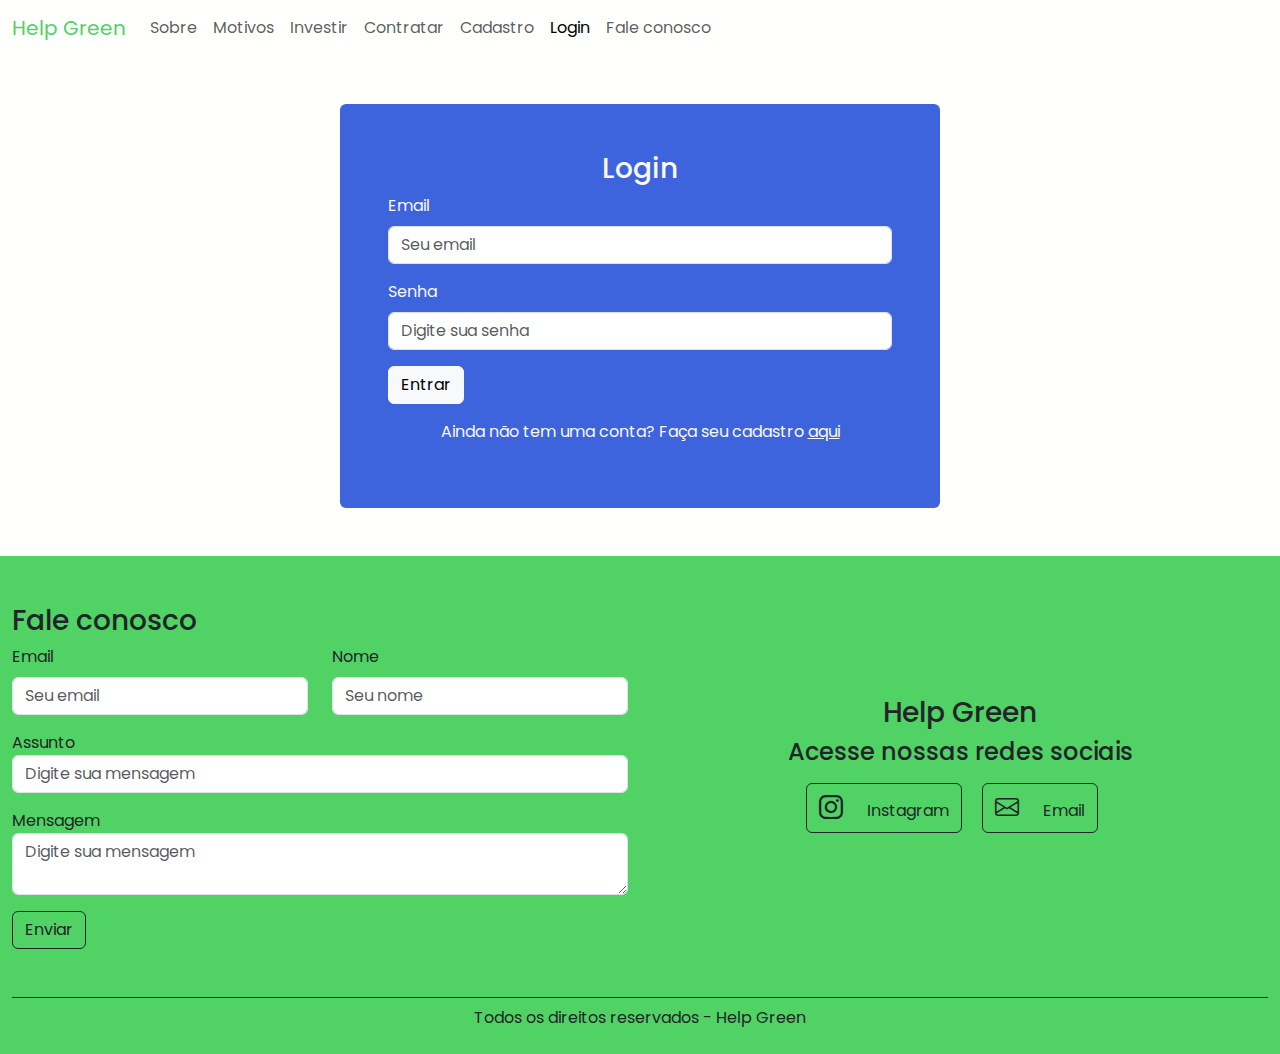
==== pages/login.html @ 9349fabf "add cards in home page" ====
<!doctype html>
<html lang="pt-br">
  <head>
    <meta charset="utf-8">
    <meta name="viewport" content="width=device-width, initial-scale=1">
    <title>Help Green</title>

    <link rel="preconnect" href="https://fonts.googleapis.com">
    <link rel="preconnect" href="https://fonts.gstatic.com" crossorigin>
    <link href="https://fonts.googleapis.com/css2?family=Poppins&display=swap" rel="stylesheet">

    <link href="https://cdn.jsdelivr.net/npm/bootstrap@5.3.3/dist/css/bootstrap.min.css" rel="stylesheet" integrity="sha384-QWTKZyjpPEjISv5WaRU9OFeRpok6YctnYmDr5pNlyT2bRjXh0JMhjY6hW+ALEwIH" crossorigin="anonymous">
    <link rel="stylesheet" href="../css/styles.css">

    <link rel="stylesheet" href="https://cdn.jsdelivr.net/npm/bootstrap-icons@1.11.3/font/bootstrap-icons.min.css">
  </head>
  <body>
    <nav class="navbar navbar-expand-lg mb-5">
        <div class="container-fluid">
          <a class="navbar-brand highlight" href="../index.html">Help Green</a>
          <button class="navbar-toggler" type="button" data-bs-toggle="collapse" data-bs-target="#navbarNavDropdown" aria-controls="navbarNavDropdown" aria-expanded="false" aria-label="Toggle navigation">
            <span class="navbar-toggler-icon"></span>
          </button>
          <div class="collapse navbar-collapse" id="navbarNavDropdown">
            <ul class="navbar-nav">
              <li class="nav-item">
                <a class="nav-link" aria-current="page" href="#">Sobre</a>
              </li>
              <li class="nav-item">
                <a class="nav-link" href="#">Motivos</a>
              </li>
              <li class="nav-item">
                <a class="nav-link" href="#">Investir</a>
              </li>
              <li class="nav-item">
                <a class="nav-link" href="#">Contratar</a>
              </li>
              <li class="nav-item">
                <a class="nav-link" href="./register.html">Cadastro</a>
              </li>
              <li class="nav-item">
                <a class="nav-link active" href="./login.html">Login</a>
              </li>
              <li class="nav-item">
                <a class="nav-link" href="#">Fale conosco</a>
              </li>
            </ul>
          </div>
        </div>
    </nav>

    <main class="container-fluid mb-5">
        <section class="container mx-auto bg-secundary p-5 rounded text-light size-form">
            <form>
                <h3 class="text-center">Login</h3>
                <div>
                    <label for="email" class="form-label">Email</label>
                    <input type="email" class="form-control mb-3" id="email" placeholder="Seu email"> 
                    <label for="password" class="form-label">Senha</label>
                    <input type="password" class="form-control mb-3" id="password" placeholder="Digite sua senha">
                </div>
                <div class="mt-3">
                    <button type="button" class="btn btn-light mb-3" id="form">Entrar</button>
                </div>
            </form>

            <p class="text-center">Ainda não tem uma conta? Faça seu cadastro <a href="./register.html" class="text-light">aqui</a></p>
        </section>
    </main>

    <footer class="container-fluid bg-footer pt-5 pb-2 mt-4 text-dark">
        <div class="row mb-5">
            <div class="col-md mb-4 mb-md-0">
              <h3>Fale conosco</h3>
              <form>
                <div class="row">
                  <div class="col">
                    <label for="email" class="form-label">Email</label>
                    <input type="email" class="form-control" id="email" placeholder="Seu email">
                  </div>                
                  <div class="col">
                    <label for="name" class="form-label">Nome</label>
                    <input type="text" class="form-control" id="name" placeholder="Seu nome">
                  </div>
                </div>
                <div class="mt-3">
                    <label for="topic">Assunto</label>
                    <input type="text" class="form-control" id="topic" placeholder="Digite sua mensagem">
                </div>
                <div class="mt-3">
                  <label for="mensage">Mensagem</label>
                  <textarea name="" id="mensage" class="form-control" placeholder="Digite sua mensagem"></textarea>
              </div>
                <div class="mt-3">
                  <button type="button" class="btn btn-outline-dark" id="form">Enviar</button>
                </div>
              </form>
            </div>
    
            <div class="col-md text-center align-self-center">
              <h3>Help Green</h3>
              <h4>Acesse nossas redes sociais</h4>     
              <div class="mt-3 mb-4">
                <button type="button" class="btn btn-outline-dark me-1 me-md-3"><i class="bi bi-instagram fs-4 me-4"></i>Instagram</button>
                <button type="button" class="btn btn-outline-dark me-1 me-md-3"><i class="bi bi-envelope fs-4 me-4"></i>Email</button>
              </div>
            </div>
          </div>
          <div>
            <p class="text-center border-top border-dark pt-2">Todos os direitos reservados - Help Green</p>
          </div>
      </footer>

      
    <script src="https://cdn.jsdelivr.net/npm/bootstrap@5.3.3/dist/js/bootstrap.bundle.min.js" integrity="sha384-YvpcrYf0tY3lHB60NNkmXc5s9fDVZLESaAA55NDzOxhy9GkcIdslK1eN7N6jIeHz" crossorigin="anonymous"></script>
  </body>
</html>
---- css/styles.css ----
:root{
    --bg-color: #fffffe;
    --highlight-color: #51D264;
    --secundary-color: #3D63DD;
    --paragraph-color: #2e2e2e;
}

body{
    background-color: var(--bg-color);
    font-family: "Poppins", sans-serif;
    font-weight: 400;
}

::selection{
    background-color: var(--highlight-color);
}

.highlight{
    color: var(--highlight-color);
}

.secundary{
    color: var(--secundary-color);
}

.p-color{
    color: var(--paragraph-color);
}

.bg-secundary{
    background-color: var(--secundary-color);
}

.bg-button{
    background-color: var(--highlight-color);
}

.bg-footer{
    background-color: var(--highlight-color);
}

.size-form{
    max-width: 600px;
}
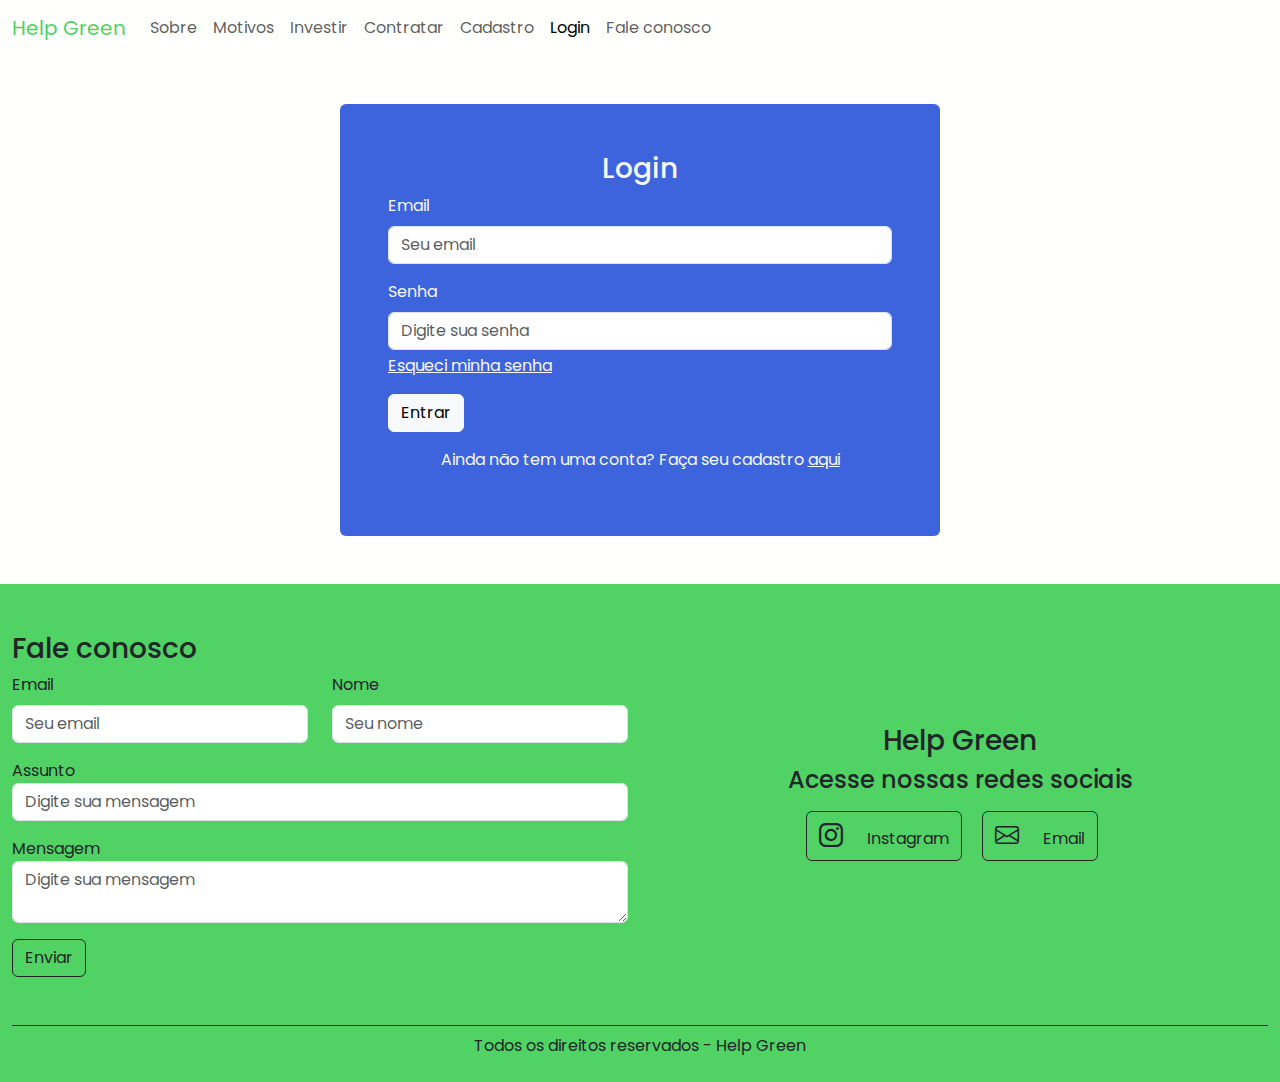
==== commit 5e1b4e1d: "add: section companies hire" ====
--- a/pages/login.html
+++ b/pages/login.html
@@ -57,7 +57,8 @@
                     <label for="email" class="form-label">Email</label>
                     <input type="email" class="form-control mb-3" id="email" placeholder="Seu email"> 
                     <label for="password" class="form-label">Senha</label>
-                    <input type="password" class="form-control mb-3" id="password" placeholder="Digite sua senha">
+                    <input type="password" class="form-control mb-1" id="password" placeholder="Digite sua senha">
+                    <a href="" class="text-light">Esqueci minha senha</a>
                 </div>
                 <div class="mt-3">
                     <button type="button" class="btn btn-light mb-3" id="form">Entrar</button>
--- a/css/styles.css
+++ b/css/styles.css
@@ -41,4 +41,13 @@
 
 .size-form{
     max-width: 600px;
-}+}
+
+.my-accordion{
+    max-width: 900px;
+}
+
+.img-accordion img{
+    max-width: 200px;
+}
+
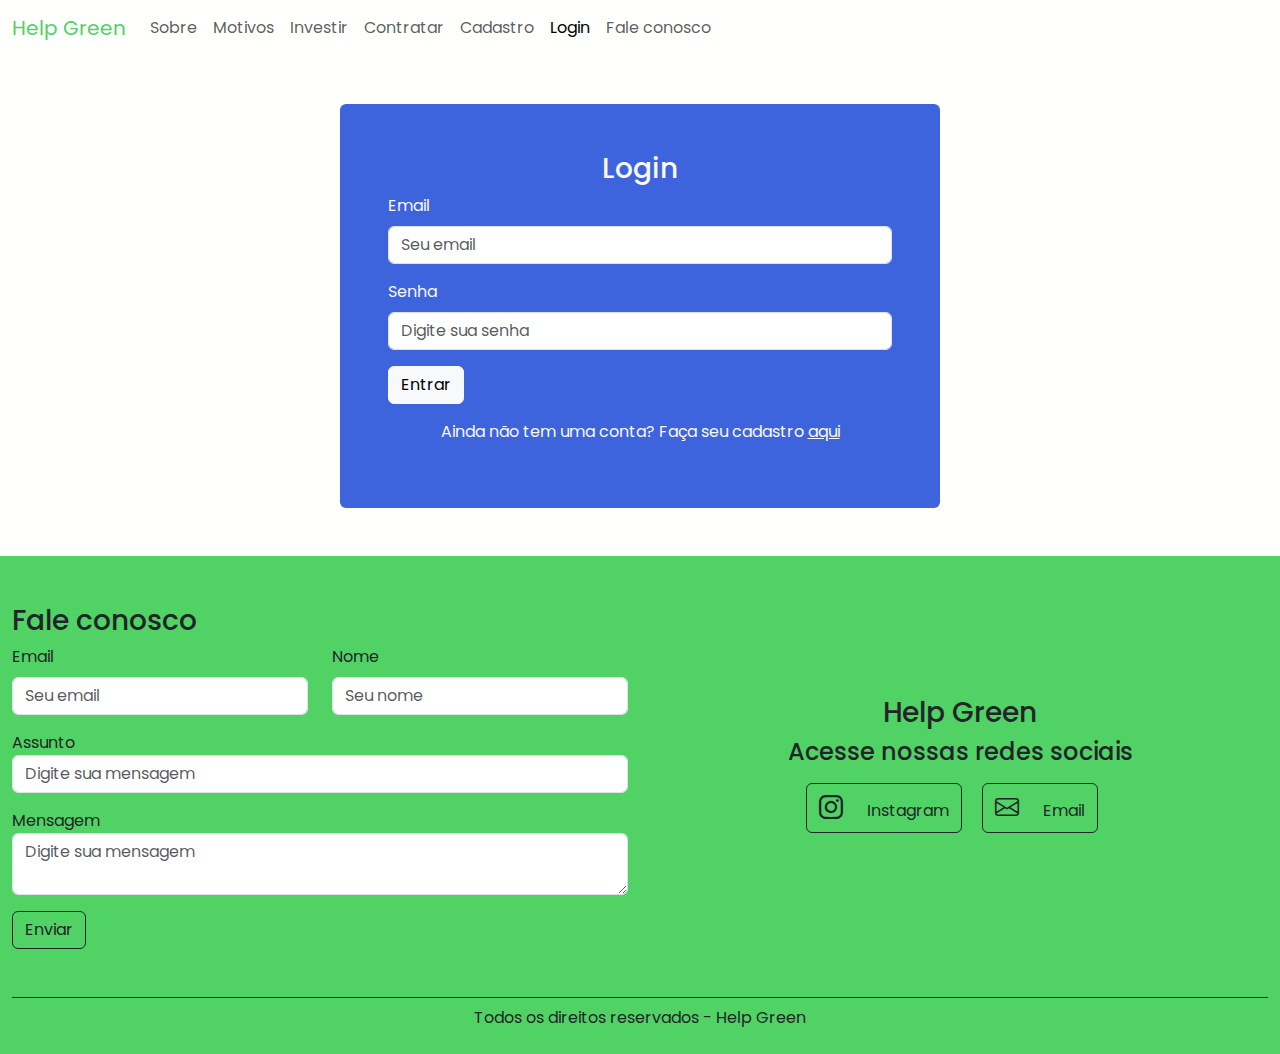
==== commit f75d20ef: "Merge branch 'juliana-sn:main' into master" ====
--- a/pages/login.html
+++ b/pages/login.html
@@ -57,8 +57,7 @@
                     <label for="email" class="form-label">Email</label>
                     <input type="email" class="form-control mb-3" id="email" placeholder="Seu email"> 
                     <label for="password" class="form-label">Senha</label>
-                    <input type="password" class="form-control mb-1" id="password" placeholder="Digite sua senha">
-                    <a href="" class="text-light">Esqueci minha senha</a>
+                    <input type="password" class="form-control mb-3" id="password" placeholder="Digite sua senha">
                 </div>
                 <div class="mt-3">
                     <button type="button" class="btn btn-light mb-3" id="form">Entrar</button>
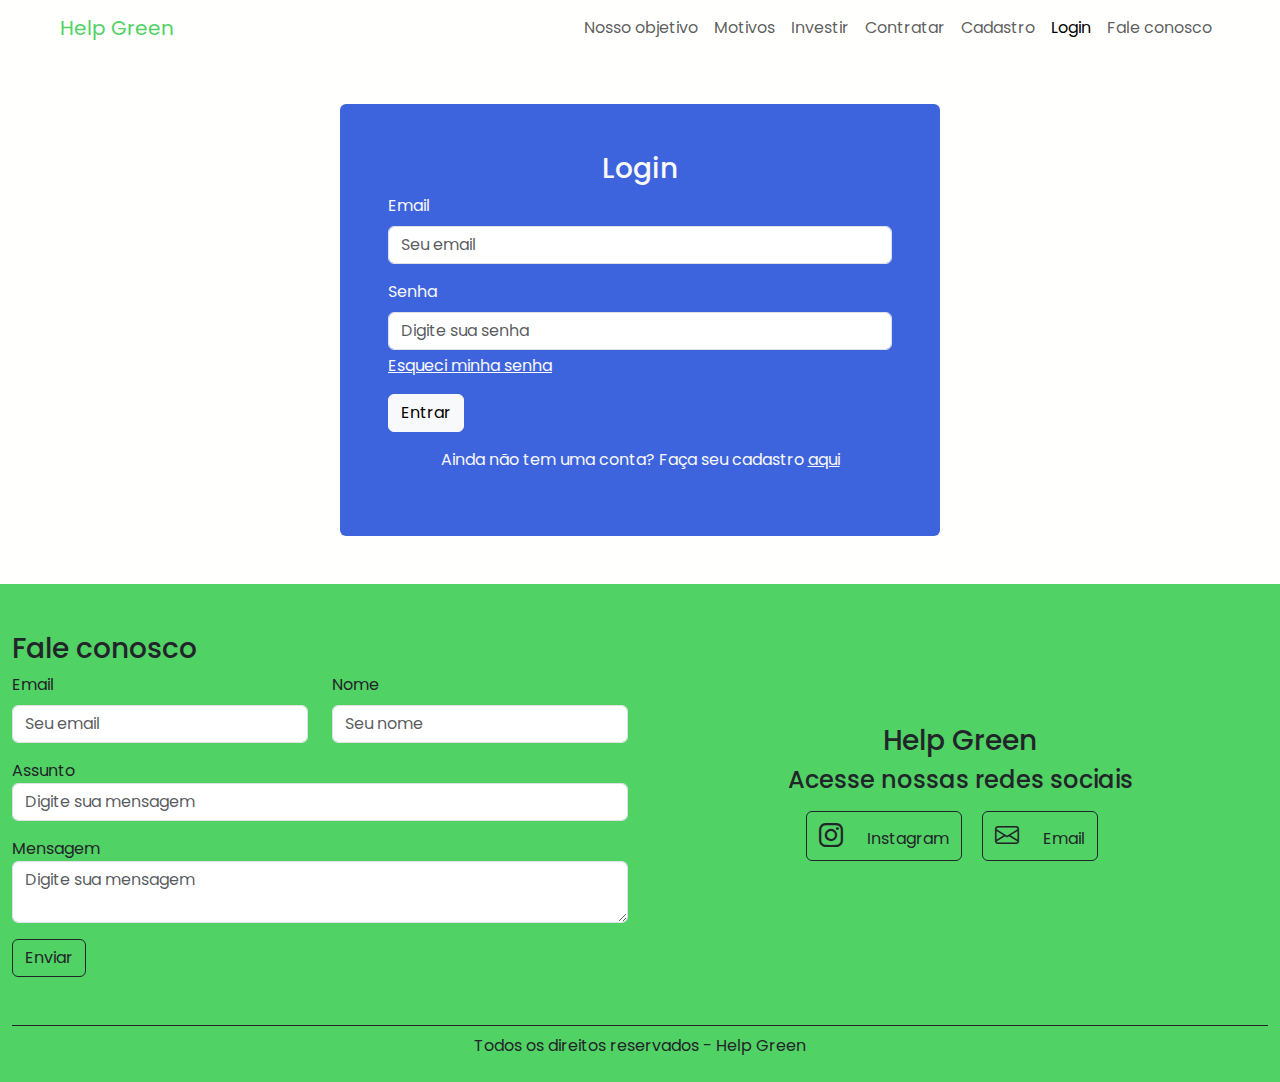
==== commit 5f35b7f7: "add sections: reasons, services and objectives" ====
--- a/pages/login.html
+++ b/pages/login.html
@@ -15,25 +15,25 @@
     <link rel="stylesheet" href="https://cdn.jsdelivr.net/npm/bootstrap-icons@1.11.3/font/bootstrap-icons.min.css">
   </head>
   <body>
-    <nav class="navbar navbar-expand-lg mb-5">
+    <nav class="navbar navbar-expand-lg mb-5 px-3 px-md-5">
         <div class="container-fluid">
           <a class="navbar-brand highlight" href="../index.html">Help Green</a>
           <button class="navbar-toggler" type="button" data-bs-toggle="collapse" data-bs-target="#navbarNavDropdown" aria-controls="navbarNavDropdown" aria-expanded="false" aria-label="Toggle navigation">
             <span class="navbar-toggler-icon"></span>
           </button>
           <div class="collapse navbar-collapse" id="navbarNavDropdown">
-            <ul class="navbar-nav">
+            <ul class="navbar-nav ms-auto">
               <li class="nav-item">
-                <a class="nav-link" aria-current="page" href="#">Sobre</a>
+                <a class="nav-link" aria-current="page" href="../index.html#objective">Nosso objetivo</a>
               </li>
               <li class="nav-item">
-                <a class="nav-link" href="#">Motivos</a>
+                <a class="nav-link" href="../index.html#reasons">Motivos</a>
               </li>
               <li class="nav-item">
-                <a class="nav-link" href="#">Investir</a>
+                <a class="nav-link" href="../index.html#investiment">Investir</a>
               </li>
               <li class="nav-item">
-                <a class="nav-link" href="#">Contratar</a>
+                <a class="nav-link" href="../index.html#hire">Contratar</a>
               </li>
               <li class="nav-item">
                 <a class="nav-link" href="./register.html">Cadastro</a>
@@ -42,7 +42,7 @@
                 <a class="nav-link active" href="./login.html">Login</a>
               </li>
               <li class="nav-item">
-                <a class="nav-link" href="#">Fale conosco</a>
+                <a class="nav-link" href="#form">Fale conosco</a>
               </li>
             </ul>
           </div>
@@ -57,7 +57,8 @@
                     <label for="email" class="form-label">Email</label>
                     <input type="email" class="form-control mb-3" id="email" placeholder="Seu email"> 
                     <label for="password" class="form-label">Senha</label>
-                    <input type="password" class="form-control mb-3" id="password" placeholder="Digite sua senha">
+                    <input type="password" class="form-control mb-1" id="password" placeholder="Digite sua senha">
+                    <a href="" class="text-light">Esqueci minha senha</a>
                 </div>
                 <div class="mt-3">
                     <button type="button" class="btn btn-light mb-3" id="form">Entrar</button>
--- a/css/styles.css
+++ b/css/styles.css
@@ -17,6 +17,10 @@
 
 .highlight{
     color: var(--highlight-color);
+}
+
+.highlight::selection{
+    background-color: var(--secundary-color);
 }
 
 .secundary{
@@ -43,11 +47,6 @@
     max-width: 600px;
 }
 
-.my-accordion{
-    max-width: 900px;
-}
-
-.img-accordion img{
-    max-width: 200px;
-}
-
+.accordion-item .row{
+    width: 100%;
+}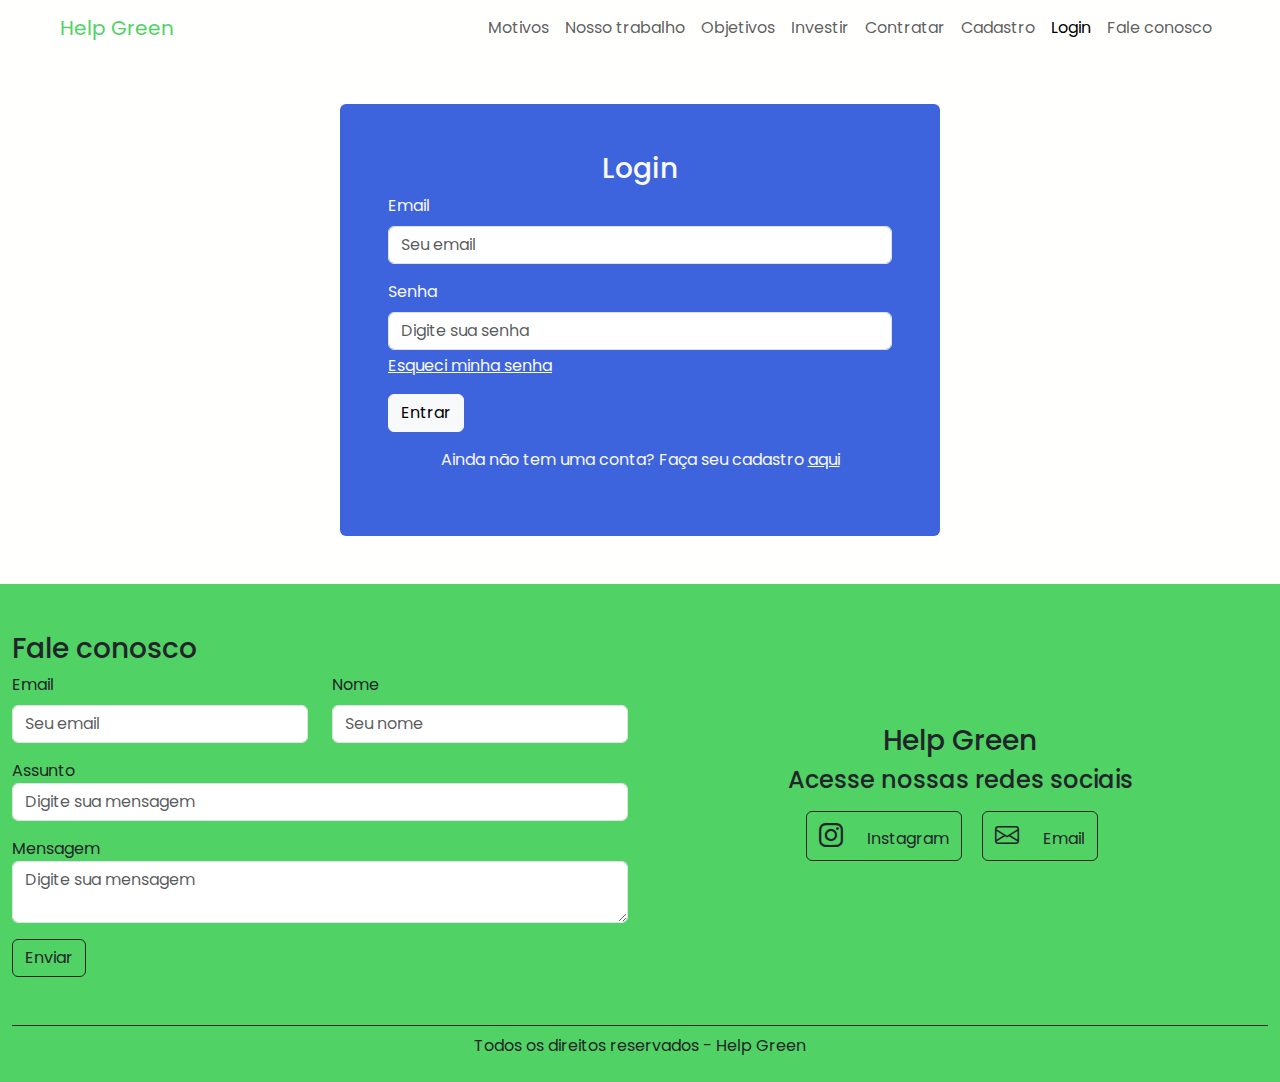
==== commit 9d931d80: "add texts in accordion and fix menu of pages login and register" ====
--- a/pages/login.html
+++ b/pages/login.html
@@ -24,10 +24,13 @@
           <div class="collapse navbar-collapse" id="navbarNavDropdown">
             <ul class="navbar-nav ms-auto">
               <li class="nav-item">
-                <a class="nav-link" aria-current="page" href="../index.html#objective">Nosso objetivo</a>
+                <a class="nav-link" href="../index.html#reasons">Motivos</a>
               </li>
               <li class="nav-item">
-                <a class="nav-link" href="../index.html#reasons">Motivos</a>
+                <a class="nav-link" href="../index.html#services">Nosso trabalho</a>
+              </li>
+              <li class="nav-item">
+                <a class="nav-link" aria-current="page" href="../index.html#objective">Objetivos</a>
               </li>
               <li class="nav-item">
                 <a class="nav-link" href="../index.html#investiment">Investir</a>
